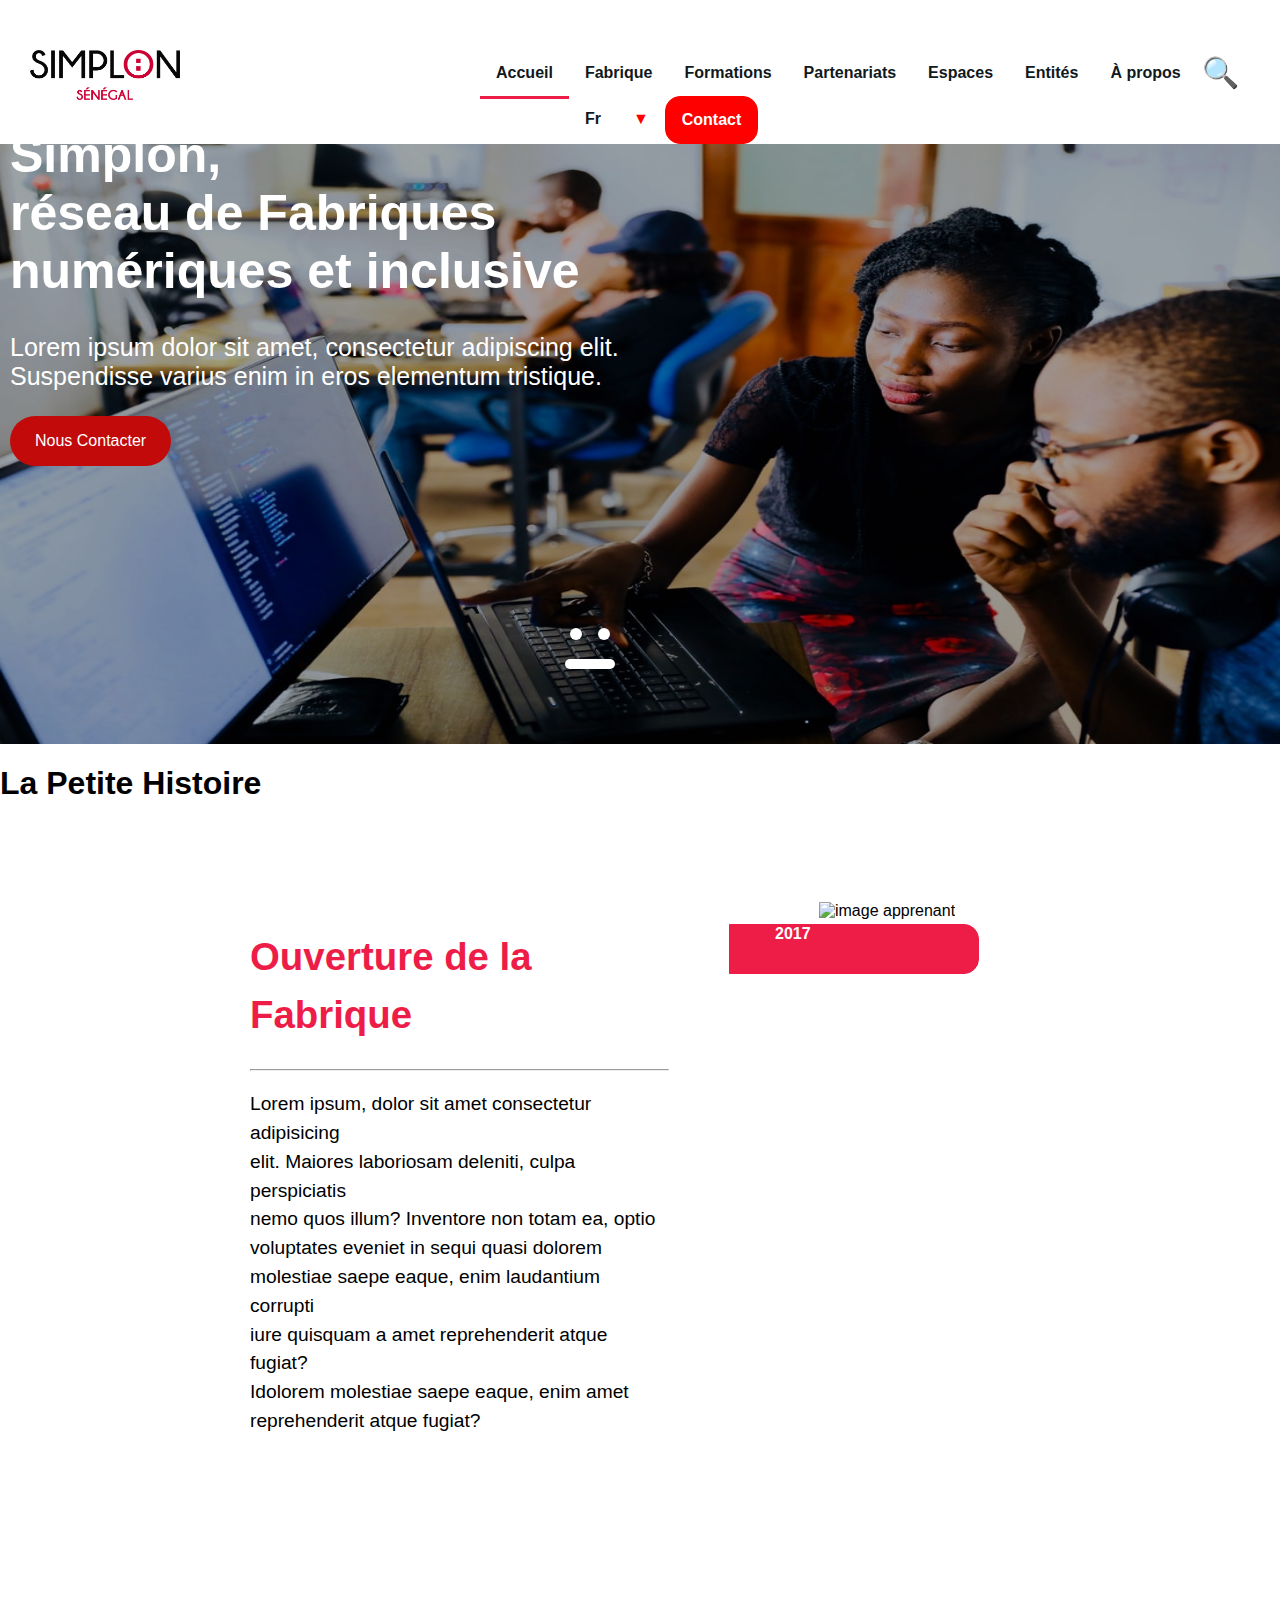
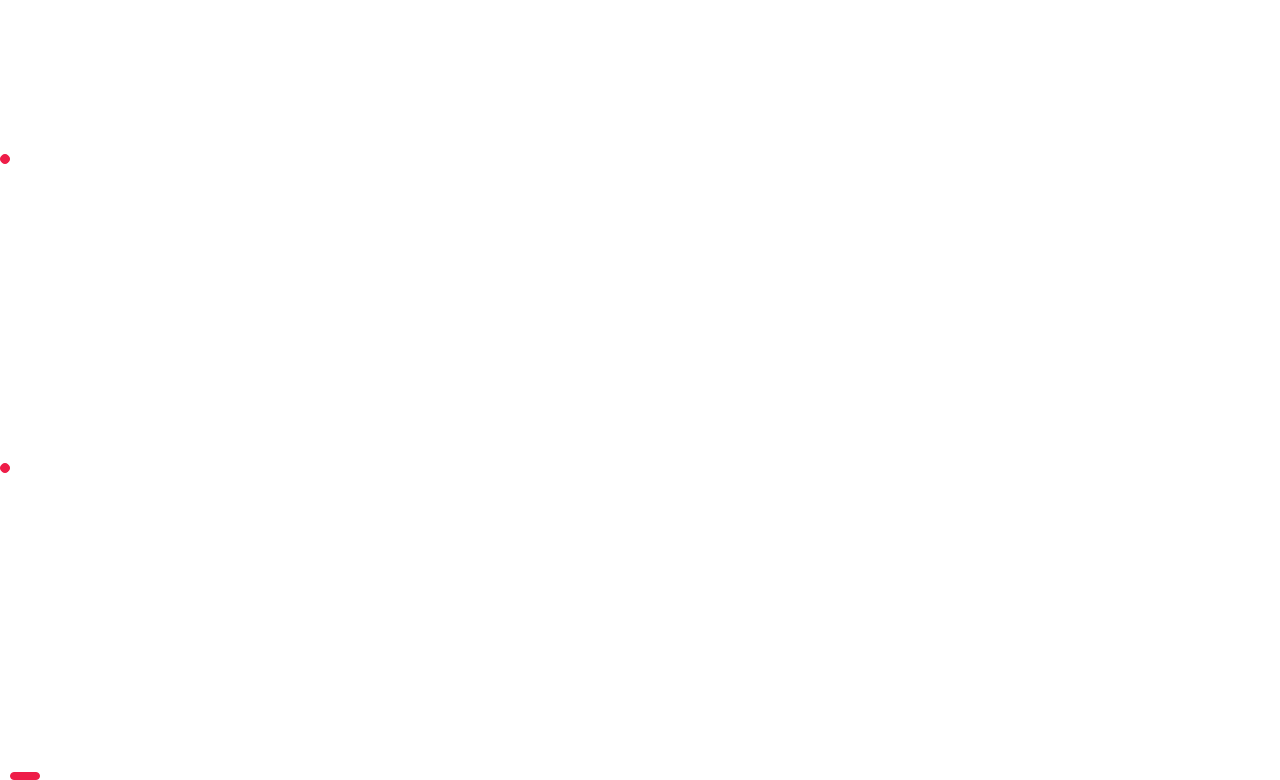
==== fabrique.html @ 68847312 "modification de la section la petite histoire" ====
<!DOCTYPE html>
<html lang="en">
<head>
    <meta charset="UTF-8">
    <meta name="viewport" content="width=device-width, initial-scale=1.0">
    <link rel="preconnect" href="https://fonts.googleapis.com">
    <link rel="preconnect" href="https://fonts.gstatic.com" crossorigin>
    <link href="https://fonts.googleapis.com/css2?family=Roboto:wght@400;700&display=swap" rel="stylesheet">
    <link rel="stylesheet" href="style1.css">
    <link rel="stylesheet" href="https://cdnjs.cloudflare.com/ajax/libs/font-awesome/6.5.1/css/all.min.css" integrity="sha512-DTOQO9RWCH3ppGqcWaEA1BIZOC6xxalwEsw9c2QQeAIftl+Vegovlnee1c9QX4TctnWMn13TZye+giMm8e2LwA==" crossorigin="anonymous" referrerpolicy="no-referrer" />
    <title>Fabrique</title>
</head>
<body>
    <section class="section1">
        <a href="#" class="logo">
        <img src="Images/36.png" alt="logo de SIMPLON" >
        </a>
        <nav>
            <ul>
                <li><a href="#" class="home">Accueil</a></li>
                <li><a href="#">Fabrique</a></li>
                <li><a href="#">Formations</a></li>
                <li><a href="#">Partenariats</a></li>
                <li><a href="#">Espaces</a></li>
                <li><a href="#">Entités</a></li>
                <li><a href="#">À propos</a></li>
                <li class="search-icon" onclick="toggleSearch()">&#128269;</li>

                <li class="dropdown">
                    <a href="#" >Fr <a class="dropbtn">▼</a></a>
                    <div class="dropdown-content">
                        <a href="#">Ang</a>
                        <a href="#">Esp</a>
                        <a href="#">Ch</a>
                    </div>
                </li>
                <li class="contact"><a href="#">Contact</a></li>
            </ul>
        </nav>
    </section>
    <sectionBanière >
        <div class="banière">
            <img class="image26" src="Images/26.png" alt="image banniere">
            <div class="texte_description">
                <h1>Simplon,<br>réseau de Fabriques<br> numériques et inclusive</h1>
                <p>Lorem ipsum dolor sit amet, consectetur adipiscing elit.<br>Suspendisse varius enim in eros elementum tristique.</p>
            <button class="button-contact">Nous Contacter</button>
            <div class="button-passage">
                <button class="button-rond"></button>
                <button class="button-rond"></button>
                <button class="button-rectangle"></button>
            </div>
            </div>
        </div>
    </sectionBanière>
    <h1 id="petitehistoire">La Petite Histoire</h1>
   <section class="petitehistoire">
        <div class="texte1">
            <h1>Ouverture de la Fabrique</h1>
            <hr>
            <p>Lorem ipsum, dolor sit amet consectetur adipisicing <br>
                elit. Maiores laboriosam deleniti, culpa perspiciatis <br>
                nemo quos illum? Inventore non totam ea, optio <br>
                voluptates eveniet in sequi quasi dolorem <br>
                molestiae saepe eaque, enim laudantium corrupti <br>
                iure quisquam a amet reprehenderit atque fugiat? <br>
                Idolorem molestiae saepe eaque, enim amet <br>
                reprehenderit atque fugiat?</p>
        </div>
        <div class="video">
            <h4>2017</h4>
            <img src="Images/fabrique/26.png" alt="image apprenant" id="apprenant1">
                      
        </div>
   </section>

   <div class="rafetal">
    <div class="point" id="point">
    </div>
    <div class="point"></div>
    <div class="trait"></div>
    </div>

 


   
    
    <script src="https://cdnjs.cloudflare.com/ajax/libs/font-awesome/6.5.1/js/all.min.js" integrity="sha512-GWzVrcGlo0TxTRvz9ttioyYJ+Wwk9Ck0G81D+eO63BaqHaJ3YZX9wuqjwgfcV/MrB2PhaVX9DkYVhbFpStnqpQ==" crossorigin="anonymous" referrerpolicy="no-referrer"></script>
    
</body>
</html>
---- style1.css ----
*, *::before, *::after{
    box-sizing: border-box;
}
body {
    font-family: sans-serif;
    font-weight: normal;
    font-style: normal; 
    font-family: Arial, sans-serif;
    margin: 0;
    padding: 0;
}
.section1{
    display: flex;
}
/* .ban{
    position: absolute;
    width: 100%;

} */
.logo img{
    display: block;
    font-size: 24px;
    margin-bottom: 40px;
    margin-left: 30px;
    margin-top: 50px;
    text-decoration: none;
    height: 50px;
    width: 150px;
}

nav {
    background-color: #FFF;
    overflow: hidden;
}

nav ul {
    list-style-type: none;
    margin: 50px 0 0 300px;
    padding: 0;
    overflow: hidden;
}

nav li {
    float: left;
}
.home{
    border-bottom: #ee1d48 solid 3px;
}
.search-icon{
    margin: 5px;
    cursor: pointer;
    font-size: 30px;
}

nav li a, .dropbtn {
    font-weight:bold;
    display: inline-block;
    color: #101820;
    text-align: center;
    padding: 14px 16px;
    text-decoration: none;
}

nav li a:hover, .dropdown:hover .dropbtn {
    background-color: #555;
}

nav li.dropdown {
    display: inline-block;
}

.dropdown-content {
    display: none;
    position: absolute;
    background-color: #101820;
    min-width: 160px;
    box-shadow: 0 8px 16px 0 rgba(0,0,0,0.2);
    z-index: 1;
}

.dropdown-content a {
    color: white;
    padding: 12px 16px;
    display: block;
    text-decoration: none;
}

/* .dropdown-content a:hover {
    background-color: red;
} */
.dropdown .dropbtn {
    color: #ff0000; /* Rouge pour la flèche au survol */
    
}

.dropdown:hover .dropdown-content {
    display: block;
}
.section1 .contact{
    background-color: #ff0000;
    border: 1px solid #ff0000;
    border-radius: 15px;

}
nav li:last-child a {
    color: white; /* Couleur blanche pour le texte "Contact" */
}


/* body {
    font-family: Arial, sans-serif;
    font-weight: normal;
    font-style: normal; 
} */
.banière{
    position: relative;
    width: 100%;
}
.image26{
    filter: brightness(70%);
    width: 100%;
    height: 600px;
    display: block;
}
.texte_description{
    position: absolute;
    bottom: 50px; /* Ajuste la position verticale */
    right: 50%; /* Ajuste la position horizontale*/
    padding: 20px;
    border-radius: 10px;
    color: white;
    font-size: 25px;

}
.button-contact{
    background-color: rgb(194, 10, 10);
    color: white;
    padding: 16px 25px; /* Remplissage intérieur du bouton */
    font-size: 16px;
    border: none; /* Supprimer la bordure */
    border-radius: 25px 25px 25px 25px; /* Coins arrondis */
}
.button-passage{
    text-align: center; /* Aligne les boutons au centre horizontalement */
    padding-top: 150px;
    padding-left: 550px;
}
.button-rond{
    width: 12px;
    height: 12px;
    background-color: white;
    border-radius: 50%;
    border: none;
    color: white;
    font-size: 16px;
    margin: 5px;
}
.button-rectangle{
    width: 50px;
    height: 10px;
    background-color: white;
    border: none;
    color: white;
    font-size: 16px;
    margin: 5px;
    border-radius: 5px 5px 5px 5px;
}


.point{
    background-color: #ee1d48;
    width: 10px;
    height: 10px;
    border: #ee1d48 1px solid;
    border-radius: 15px;
    margin-top: 299px;
}
#point{
    margin-right: 10px;

}
.trait{
    width: 30px;
    height: 8px;
    background-color: #ee1d48;
    border: #ee1d48 1px solid;
    border-radius: 10Px;
    margin-top: 299px;
    margin-left: 10px;
}

.petitehistoire{
    display: flex;
    margin-top: 100px;
    padding: -5vh;
}
.video{
    margin-left: 150px;
    height: 300px;
    width: 500px;

}

.time{
    height: 20px;
    width: 60px;
    color: #FFF;
    background-color: #ee1d48;
    transform: translate(-50%, -50%);
    margin-top: -50px;
    margin-left: 300px;
    padding:5px 15px 30px 15px;
  
}
.time h3{
    margin-top: 6px;
    margin-left: -3px;
}

#play,#play1{
    height: 75px;
    width: 75px;
    opacity: 0.65;
    margin-bottom: 120px;
    margin-left: -250px;
}
#apprenant,#apprenant1{
    height: 300px;
}
#apprenant1{
    width: 350px;

}
h4{
    position: absolute;
    background-color: #ee1d48;
    color: #FFF;
    width: 250px;
    height: 50px;
    padding-right: -2vh;
    padding-left: 5vh;
    margin-left: -10vh;
    border: #ee1d48 1px solid;
    border-top-right-radius: 15px;
    border-bottom-right-radius: 15px;
}
.video p:last-child{
    margin-top: 20px;
    font-weight: bolder;
    font-size: larger;
    border-top: #ee1d48 7px solid;
}
.texte{
    margin-left: 50px;
    font-size: larger;
    line-height: 1.5;
}
.texte1{
    margin-left: 250px;
    font-size: larger;
    line-height: 1.5;
}
.texte h1,.texte1 h1{
    color: #ee1d48;
}
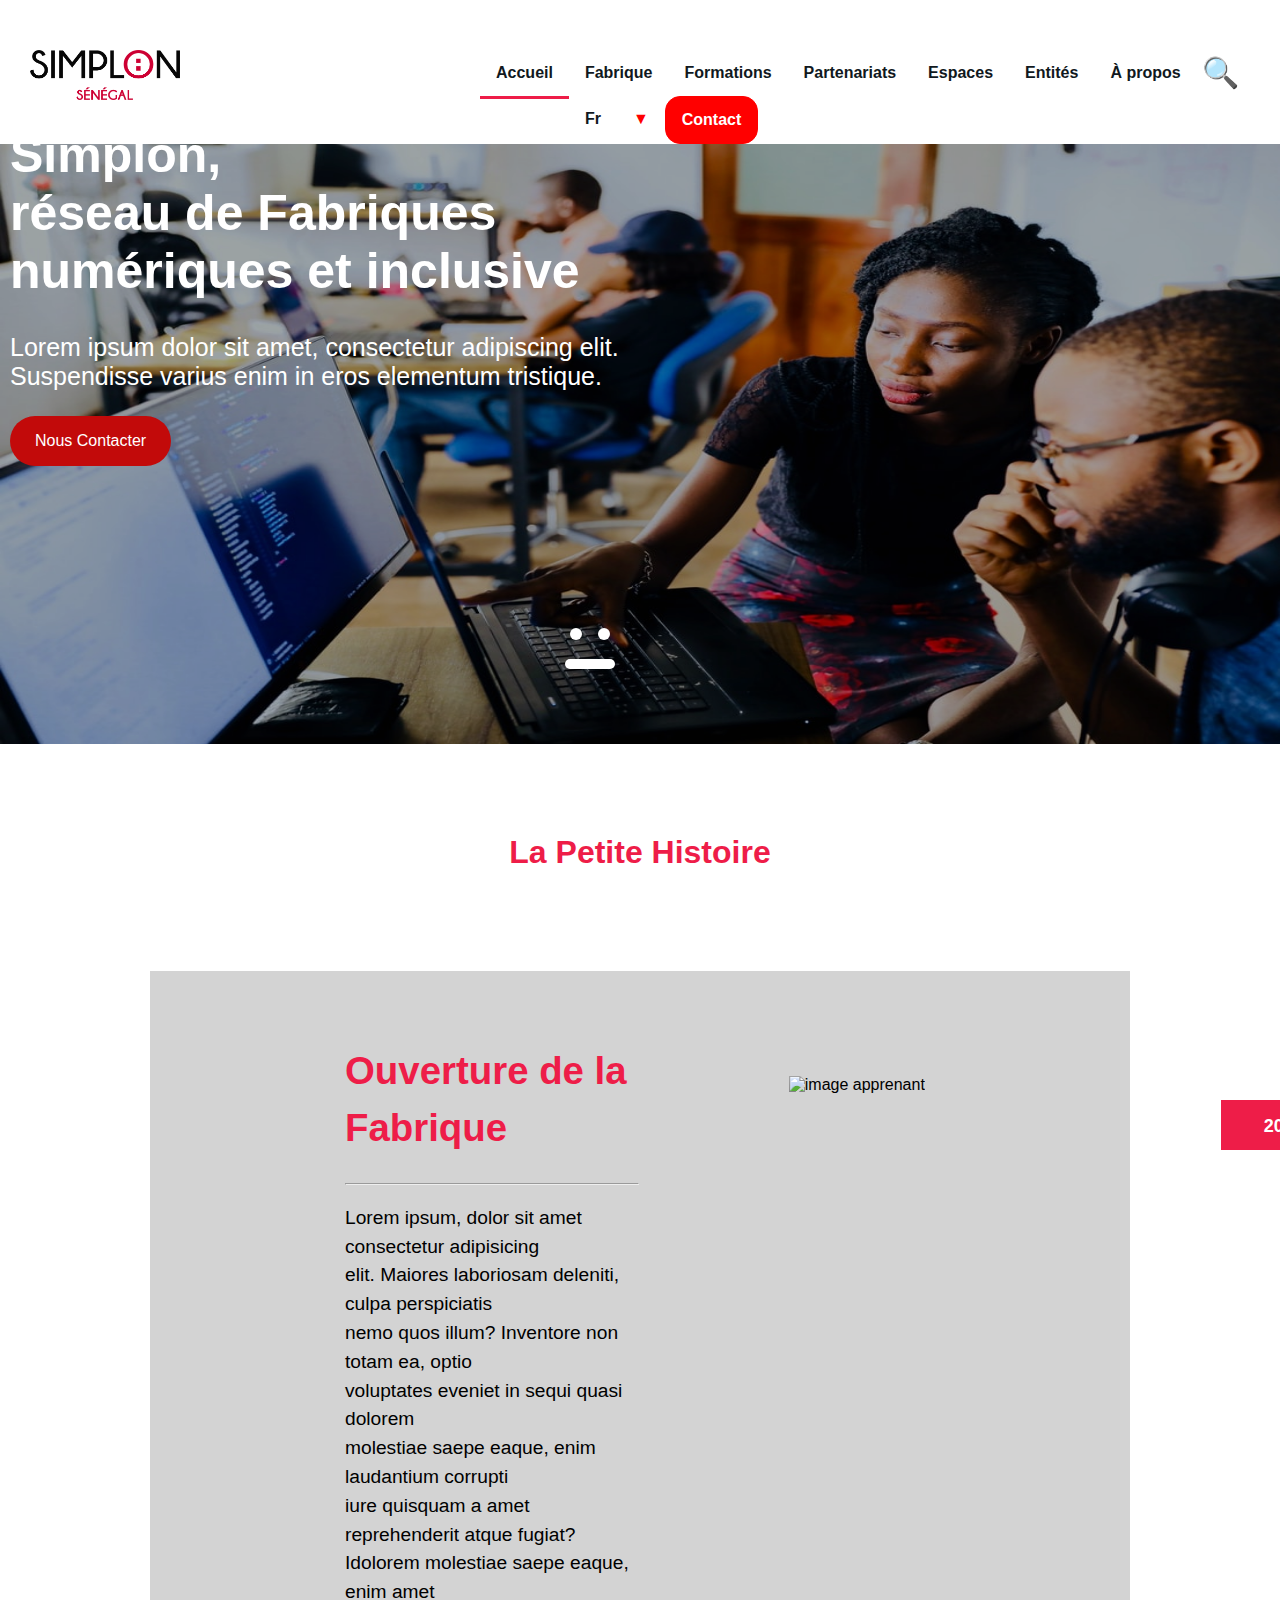
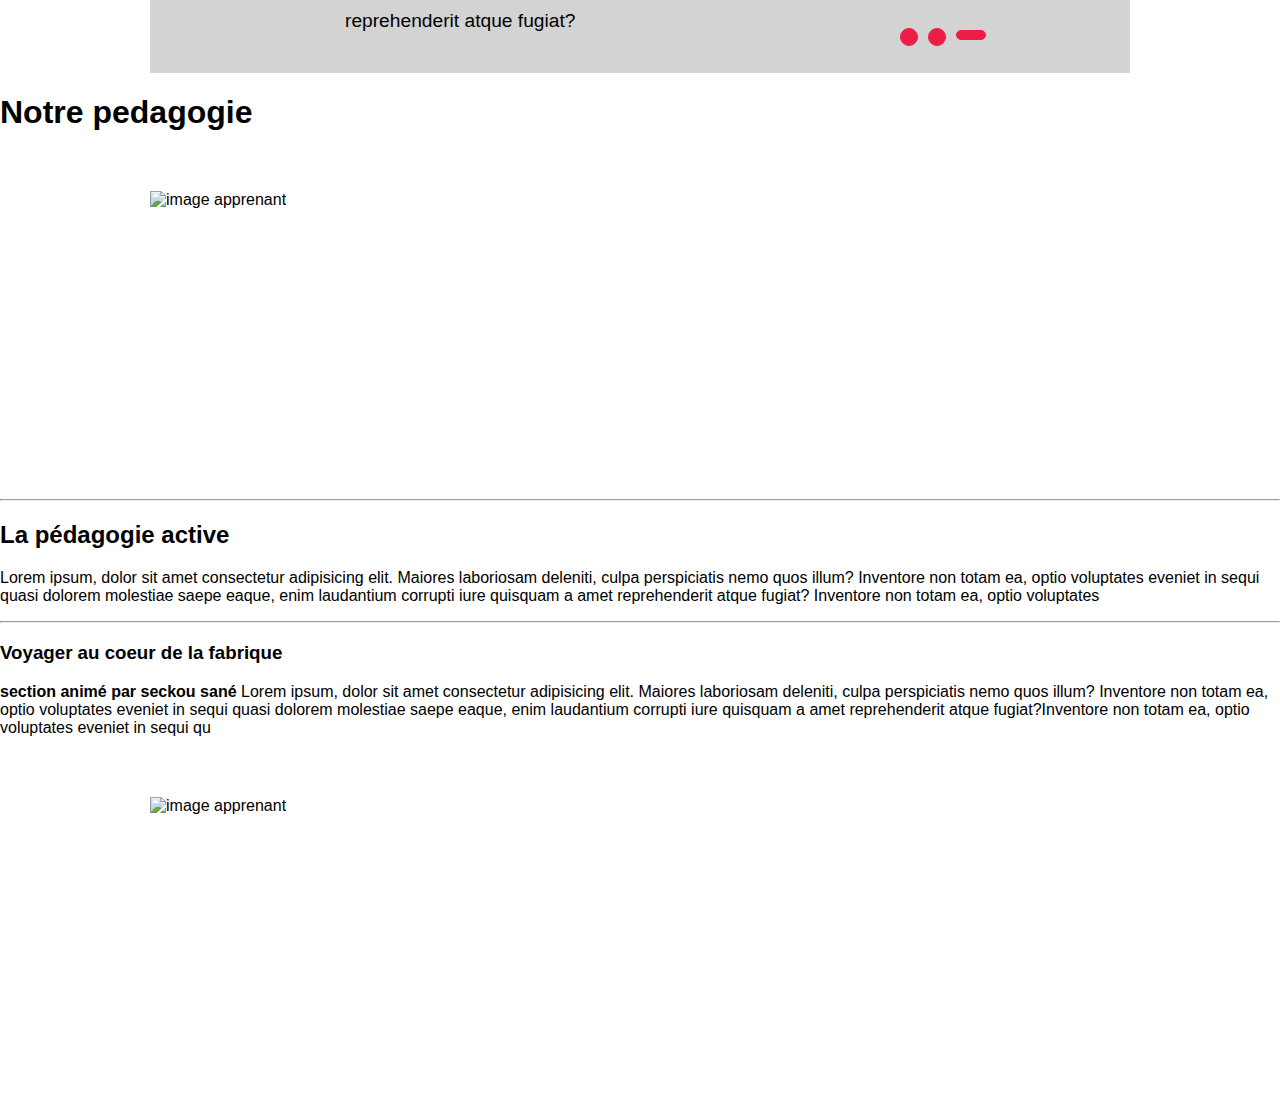
==== commit e803c39a: "ajout de la section pédagogie" ====
--- a/fabrique.html
+++ b/fabrique.html
@@ -81,6 +81,47 @@
     <div class="trait"></div>
     </div>
 
+
+    <h1 class="peda">Notre pedagogie</h1>
+    <section class="pedagogie">
+        <div class="video">
+            <img src="Images/fabrique/Capture d’écran (26).png" alt="image apprenant" id="apprenant2">
+                      
+        </div>
+        <div class="texte2">
+            <hr>
+            <p><h2>La pédagogie active </h2>
+                Lorem ipsum, dolor sit amet consectetur adipisicing
+                elit. Maiores laboriosam deleniti, culpa perspiciatis
+                nemo quos illum? Inventore non totam ea, optio
+                voluptates eveniet in sequi quasi dolorem
+                molestiae saepe eaque, enim laudantium corrupti
+                iure quisquam a amet reprehenderit atque fugiat?
+                Inventore non totam ea, optio voluptates</p>
+        </div>
+      
+   </section>
+
+   <section class="pedagogie">
+    <div class="texte2">
+        <hr>
+        <p><h3>Voyager au coeur de la fabrique</h3>
+            <b> section animé par seckou sané </b>
+            Lorem ipsum, dolor sit amet consectetur adipisicing elit. Maiores
+            laboriosam deleniti, culpa perspiciatis nemo quos illum?
+            Inventore non totam ea, optio voluptates eveniet in sequi quasi
+            dolorem molestiae saepe eaque, enim laudantium corrupti iure
+            quisquam a amet reprehenderit atque fugiat?Inventore non totam
+            ea, optio voluptates eveniet in sequi qu
+    </div>
+    <div class="video">
+        <img src="Images/fabrique/téléchargement.jpeg" alt="image apprenant" id="apprenant2">
+                  
+    </div>
+  
+  
+</section>
+
  
 
 
--- a/style1.css
+++ b/style1.css
@@ -189,12 +189,24 @@
     margin-left: 10px;
 }
 
+#petitehistoire{
+    text-align: center;
+    color: #ee1d48;
+    margin-top: 10vh;
+    margin-bottom: 2vh;
+}
+
 .petitehistoire{
     display: flex;
+    justify-content: center;
     margin-top: 100px;
-    padding: -5vh;
+    padding: 5vh 2vh 2vh 5vh;
+    background-color: #D3D3D3;
+    margin-left:150px;
+    margin-right: 150px;
 }
 .video{
+    margin-top: 60px;
     margin-left: 150px;
     height: 300px;
     width: 500px;
@@ -217,32 +229,27 @@
     margin-left: -3px;
 }
 
-#play,#play1{
-    height: 75px;
-    width: 75px;
-    opacity: 0.65;
-    margin-bottom: 120px;
-    margin-left: -250px;
-}
+
 #apprenant,#apprenant1{
-    height: 300px;
+    height: 350px;
 }
 #apprenant1{
-    width: 350px;
+    width: 450px;
 
 }
 h4{
+    font-size: large;
     position: absolute;
     background-color: #ee1d48;
     color: #FFF;
-    width: 250px;
+    width: 100px;
     height: 50px;
-    padding-right: -2vh;
-    padding-left: 5vh;
-    margin-left: -10vh;
-    border: #ee1d48 1px solid;
-    border-top-right-radius: 15px;
-    border-bottom-right-radius: 15px;
+    padding-left: 42px;
+    padding-right: 72px;
+    padding-top: 15px;
+    margin-left: 48vh;
+    border: #ee1d48 1px solid;
+
 }
 .video p:last-child{
     margin-top: 20px;
@@ -256,12 +263,38 @@
     line-height: 1.5;
 }
 .texte1{
-    margin-left: 250px;
+    margin-left: 150px;
     font-size: larger;
     line-height: 1.5;
 }
 .texte h1,.texte1 h1{
     color: #ee1d48;
 }
+.rafetal{
+    display: flex;
+    margin-left: 100vh;
+}
+.point{
+    background-color: #ee1d48;
+    width: 2vh;
+    height: 2vh;
+    border: #ee1d48 1px solid;
+    border-radius: 15px;
+    margin-top: -5vh;
+}
+#point{
+    margin-right: 10px;
+
+}
+.trait{
+    width: 30px;
+    height: 10px;
+    background-color: #ee1d48;
+    border: #ee1d48 1px solid;
+    border-radius: 10Px;
+    margin-top: -4.75vh;
+    margin-left: 10px;
+}
+
 
                                        